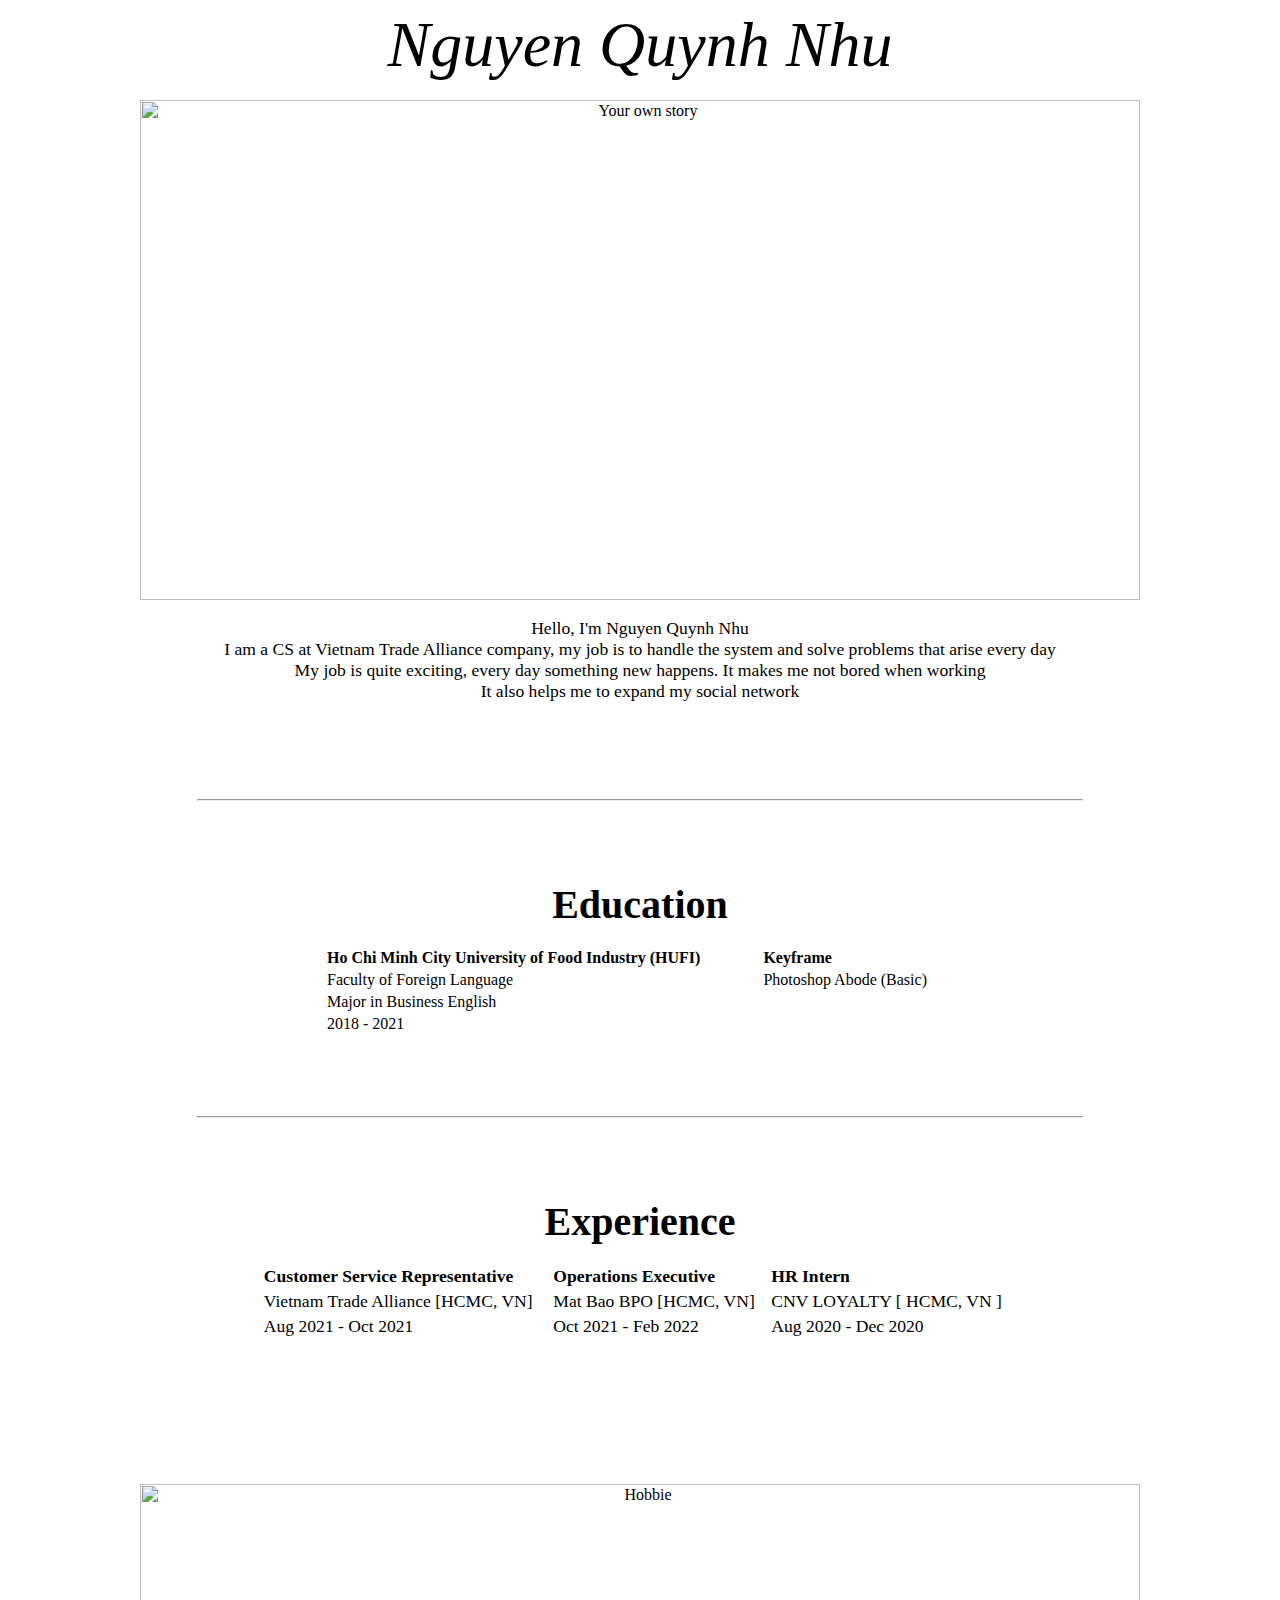
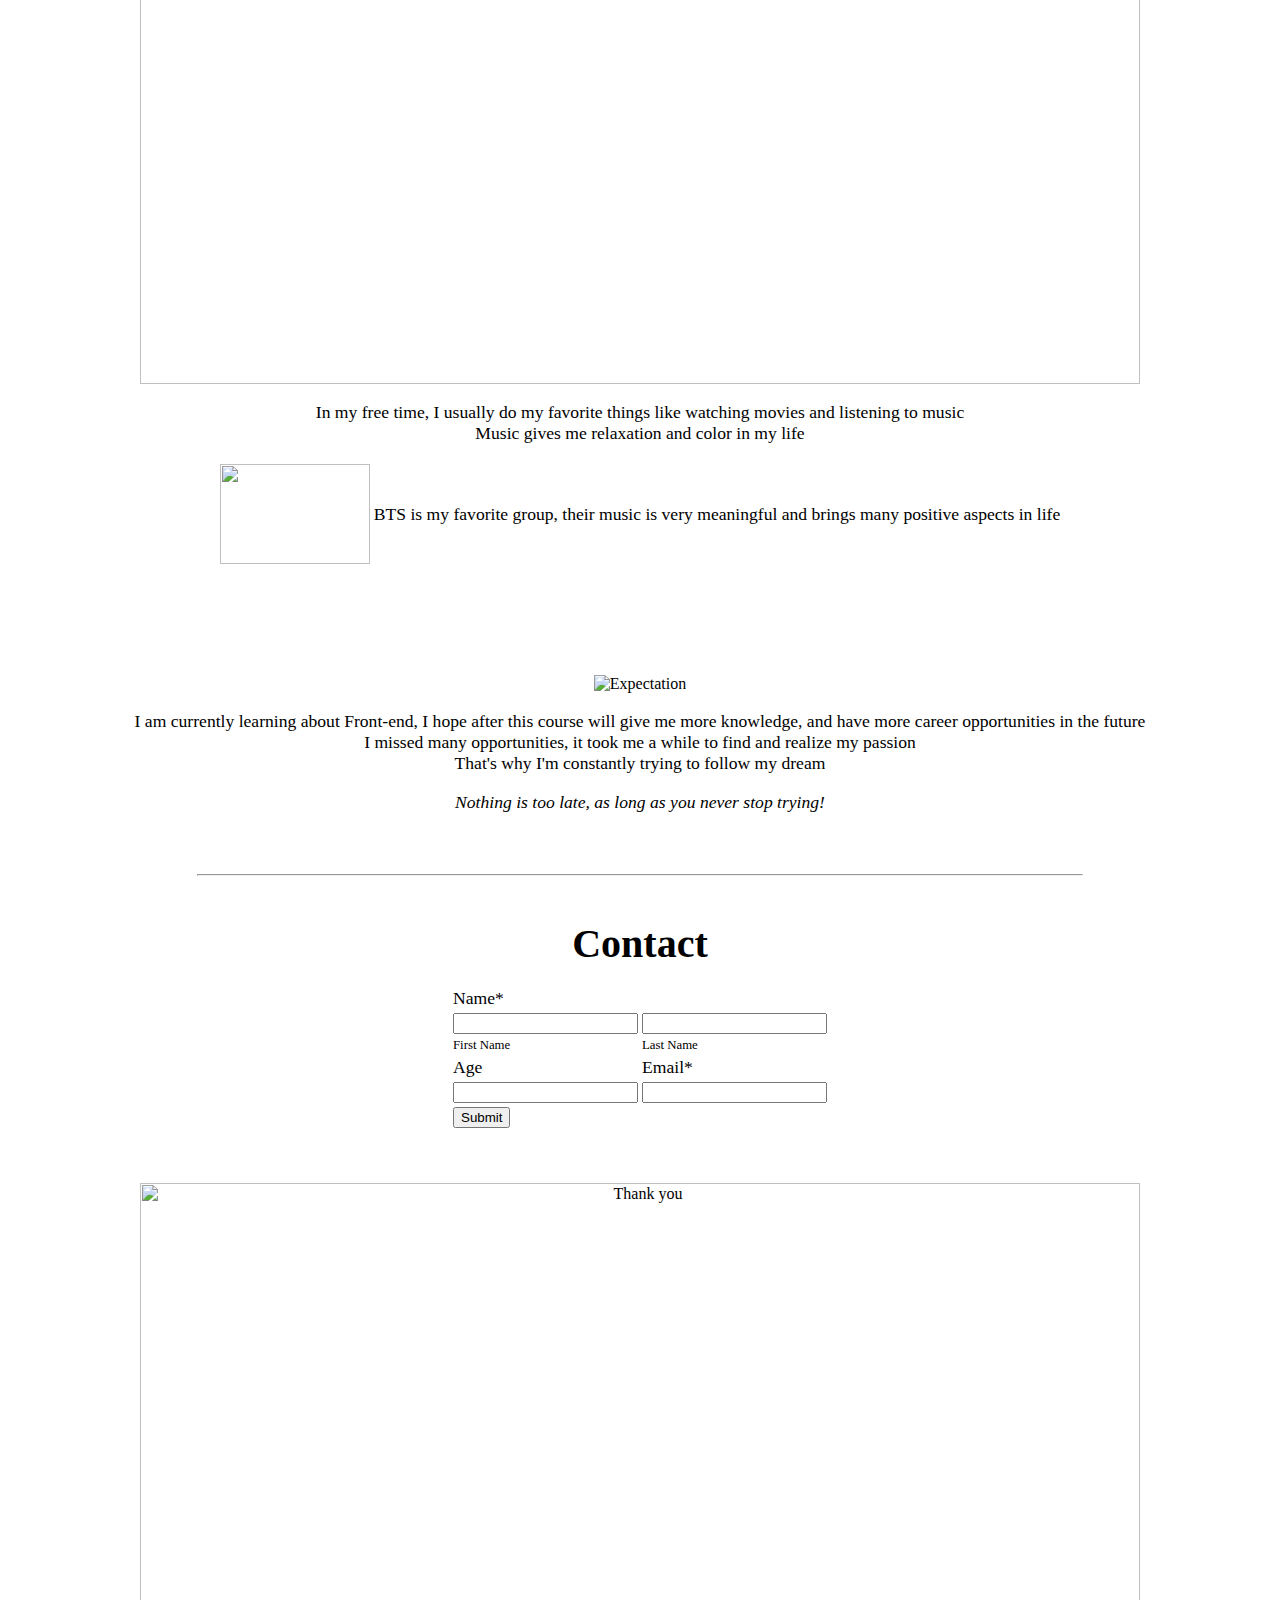
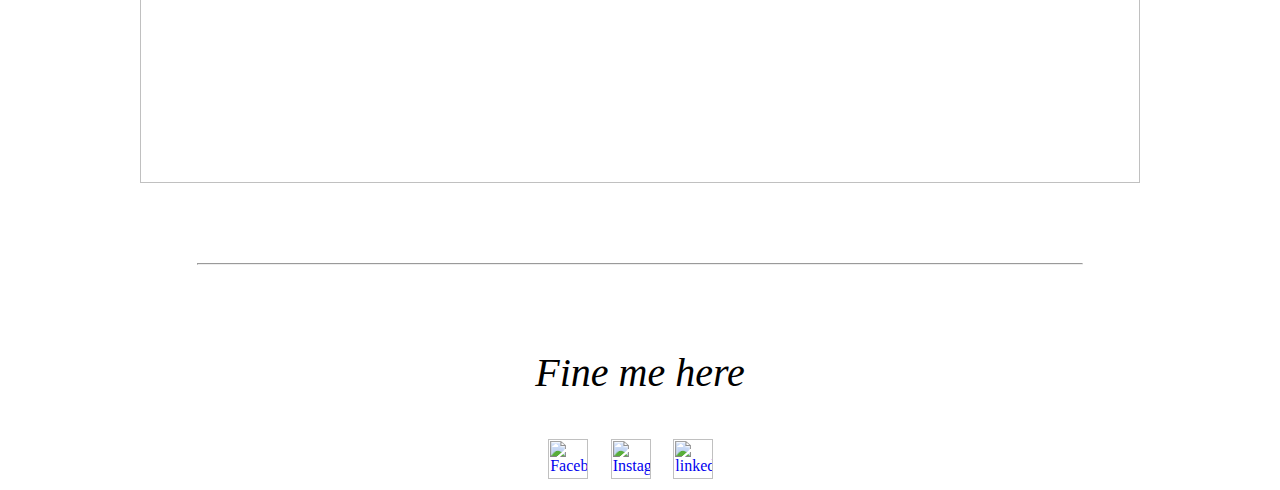
==== portfolio.html @ 015c7c38 "style:update style" ====
<html lang="en">
<head>
    <meta charset="UTF-8">
    <meta http-equiv="X-UA-Compatible" content="IE=edge">
    <meta name="viewport" content="width=device-width, initial-scale=1.0">
    <title>Nguyen Quynh Nhu</title>
</head>
<body style="background-image: url(https://img.freepik.com/free-vector/hand-painted-watercolor-pastel-sky-background_23-2148902771.jpg);
            background-repeat: no-repeat;
            background-attachment: fixed;
            background-size: cover;">
    <center>
        <em style="font-family:'Times New Roman', Times, serif;font-size: 400%;">Nguyen Quynh Nhu</em><br><br>
        <img src="https://marketplace.canva.com/EAFMQhQO3gM/1/0/1600w/canva-white-clean-story-desktop-wallpaper-M5PE4uPlW7Y.jpg" alt="Your own story" width="1000" height="500">
        <p style="font-family:'Times New Roman', Times, serif;font-size: 110%;">
            Hello, I'm Nguyen Quynh Nhu <br>
            I am a CS at Vietnam Trade Alliance company, my job is to handle the system and solve problems that arise every day <br>
            My job is quite exciting, every day something new happens. It makes me not bored when working <br>
            It also helps me to expand my social network
        </p>
    </center><br><br><br><br>
    <hr style="width: 70%;"><br><br><br><br>
    <center>
        <strong style="font-family:'Times New Roman', Times, serif;font-size: 250%;">Education</strong><br><br>
        <table style="width: 50%; font-family:'Times New Roman', Times, serif;font-size: 100%;">
            <tr>
                <td><strong>Ho Chi Minh City University of Food Industry (HUFI)</strong></td>
                <td><strong>Keyframe</strong></td>
            </tr>
            <tr>
                <td>Faculty of Foreign Language</td>
                <td>Photoshop Abode (Basic)</td>
            </tr>
            <tr>
                <td>Major in Business English</td>
            </tr>
            <tr><td>2018 - 2021</td></tr>
            </tbody>
        </table>
    </center><br><br><br><br>
    <hr style="width: 70%;"><br><br><br><br>
    <center>
        <strong style="font-family:'Times New Roman', Times, serif;font-size: 250%;">Experience</strong><br><br>
        <table style="width: 60%; font-family:'Times New Roman', Times, serif;font-size: 110%;">
            <tr>
                <td><strong>Customer Service Representative</strong></td>
                <td><strong>Operations Executive</strong></td>
                <td><strong>HR Intern</strong></td>
            </tr>
            <tr>
                <td>Vietnam Trade Alliance [HCMC, VN]</td>
                <td>Mat Bao BPO [HCMC, VN]</td>
                <td>CNV LOYALTY [ HCMC, VN ]</td>
            </tr>
            <tr>
                <td>Aug 2021 - Oct 2021</td>
                <td>Oct 2021 - Feb 2022</td>
                <td>Aug 2020 - Dec 2020</td>
            </tr>
        </table>
    </center><br><br>
    <br><br><br><br><br><br>
    <center>
        <img src="https://png.pngtree.com/thumb_back/fh260/background/20210918/pngtree-notes-light-blue-watercolor-graffiti-background-image_902985.png" alt="Hobbie" width="1000" height="500">
        <p style="font-family:'Times New Roman', Times, serif;font-size: 110%;">
            In my free time, I usually do my favorite things like watching movies and listening to music <br>
            Music gives me relaxation and color in my life
        </p>
        <table>
            <tr>
                <td><a href="https://www.youtube.com/channel/UCLkAepWjdylmXSltofFvsYQ"><img src="https://logos-world.net/wp-content/uploads/2020/04/BTS-Logo.png" alt="" width="150" height="100"></a></td>
                <td style="font-family:'Times New Roman', Times, serif;font-size: 110%;">BTS is my favorite group, their music is very meaningful and brings many positive aspects in life</td>
            </tr>
        </table>
    </center>
    <br><br><br><br><br><br>
    <center>
        <img src="https://thumbs.dreamstime.com/b/expectations-expectations-concept-word-cork-board-77228309.jpg" alt="Expectation">
        <p style="font-family:'Times New Roman', Times, serif;font-size: 110%;">
            I am currently learning about Front-end, I hope after this course will give me more knowledge, and have more career opportunities in the future <br>
            I missed many opportunities, it took me a while to find and realize my passion <br>
            That's why I'm constantly trying to follow my dream</p>
        <p style="font-family:'Times New Roman', Times, serif;font-size: 110%;">
            <em>Nothing is too late, as long as you never stop trying!</em>
        </p>
    </center><br><br>
    <hr style="width: 70%;"><br><br>
    <center>
        <strong style="font-family:'Times New Roman', Times, serif;font-size: 250%;">Contact</strong><br><br>
        <form action="mailto:nguyennhu9112000@gmail.com" method="post">
            <table style="width: 30%;">
                <tr style="font-family:'Times New Roman', Times, serif;font-size: 110%;">
                    <td><label for="Name">Name*</label></td>
                </tr>
                <tr>
                    <td><input type="text" name="Name*"></td>
                    <td><input type="text" name="Name*"></td>
                </tr>
                <tr style="font-family:'Times New Roman', Times, serif;font-size: 80%;">
                    <td><label for="Name">First Name</label></td>
                    <td><label for="Name">Last Name</label></td>
                </tr>
                <tr style="font-family:'Times New Roman', Times, serif;font-size: 110%;">
                    <td><label for="Age">Age</label></td>
                    <td><label for="Age">Email*</label></td>
                </tr>
                <tr>
                    <td><input type="text" name="Age*"></td>
                    <td><input type="text" name="Email*"></td>
                </tr>
                <tr>
                    <td><input type="submit" value="Submit"></td>
                </tr>
            </table>
        </form><br><br>
        <img src="https://cdn.shopify.com/s/files/1/0222/9834/products/shutterstock_141076960_1024x1024.jpg?v=1588711080" alt="Thank you" width="1000" height="600">
    </center><br><br><br><br>
    <hr style="width: 70%;"><br><br>
    <center>
        <p style="font-family:'Times New Roman', Times, serif;font-size: 250%;"><em>Fine me here</em></p>
        <table style="width: 15%;">
            <tr>
                <td><a href="https://www.facebook.com/profile.php?id=100010113585635"><img src="https://upload.wikimedia.org/wikipedia/commons/thumb/0/05/Facebook_Logo_%282019%29.png/1200px-Facebook_Logo_%282019%29.png" alt="Facebook" width="40" height="40"></a></td>
                <td><a href="https://www.instagram.com/nqnhu.mary/"><img src="https://upload.wikimedia.org/wikipedia/commons/thumb/e/e7/Instagram_logo_2016.svg/2048px-Instagram_logo_2016.svg.png" alt="Instagram" width="40" height="40"></a></td>
                <td><a href="https://www.linkedin.com/in/nhunguyennn/"><img src="https://cdn-icons-png.flaticon.com/512/174/174857.png" alt="linkedin" width="40" height="40"></a></td>
            </tr>
        </table>
    </center>
</body>
</html>
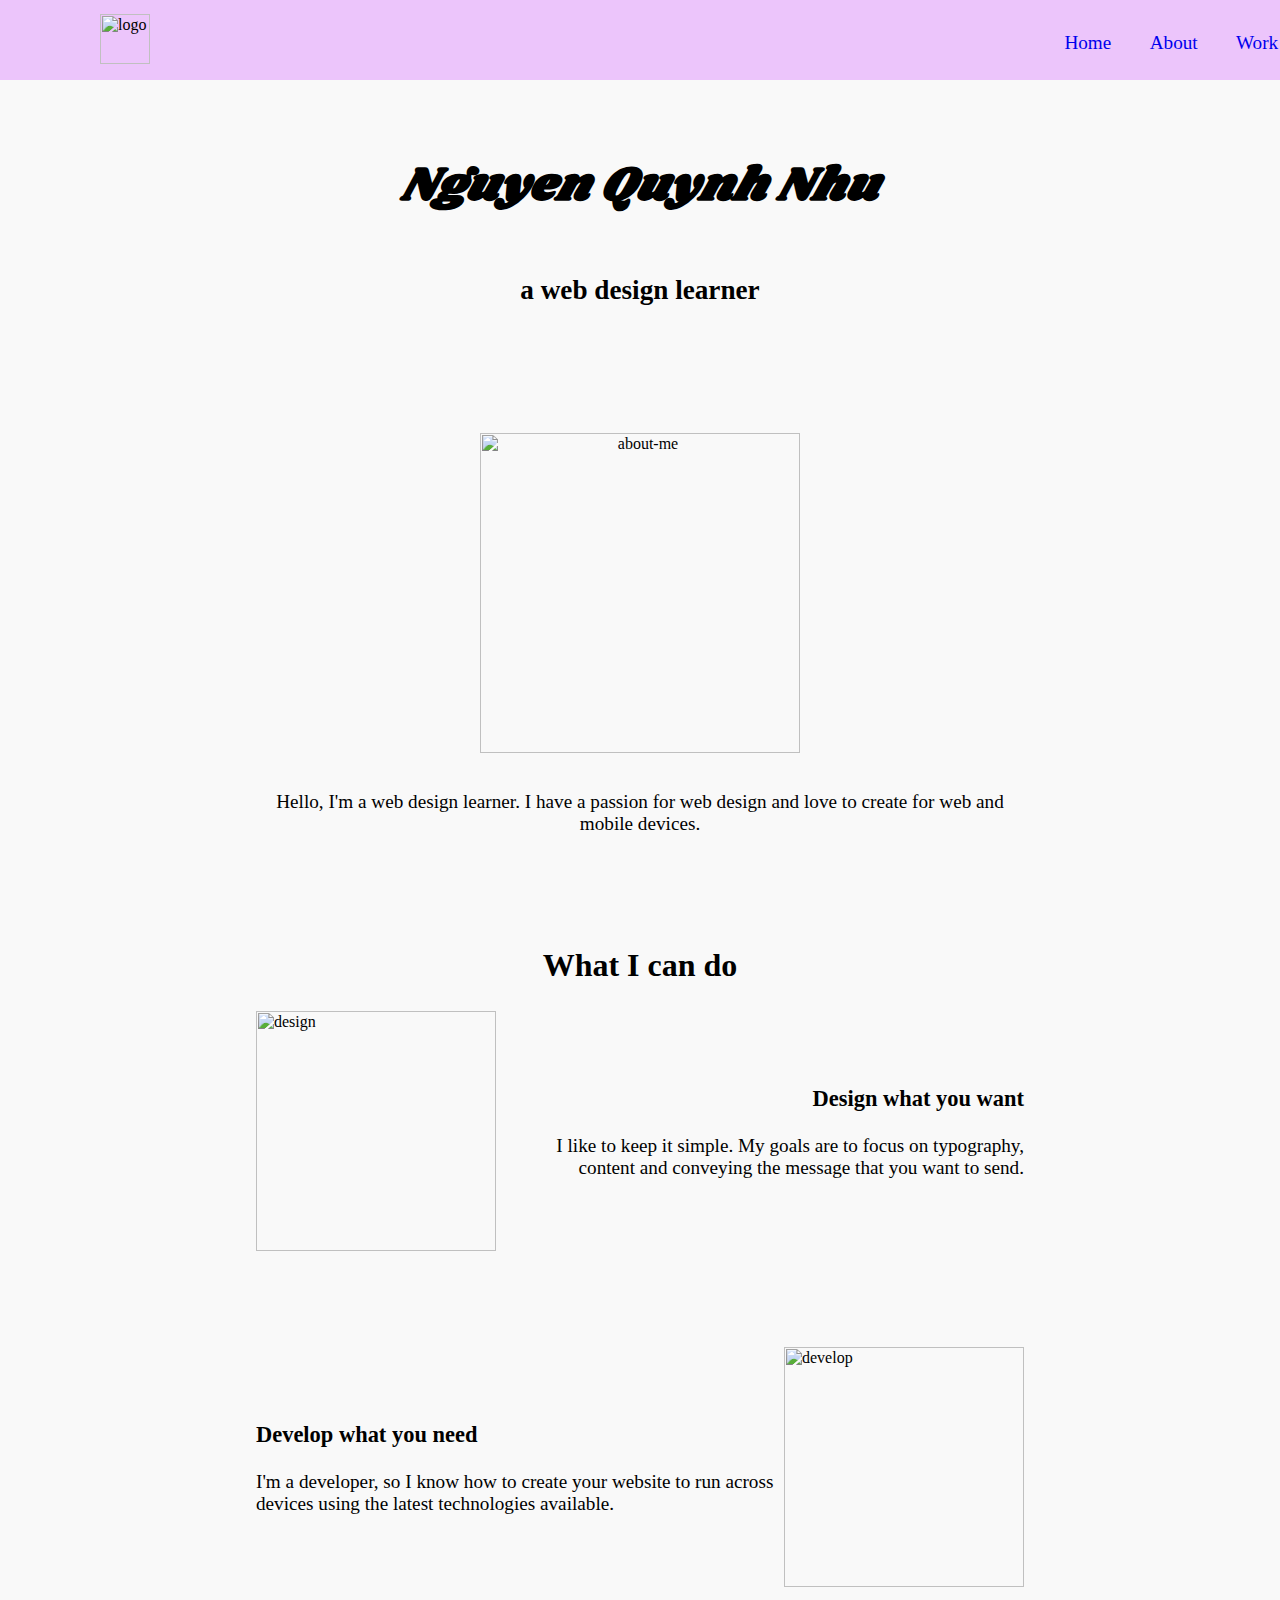
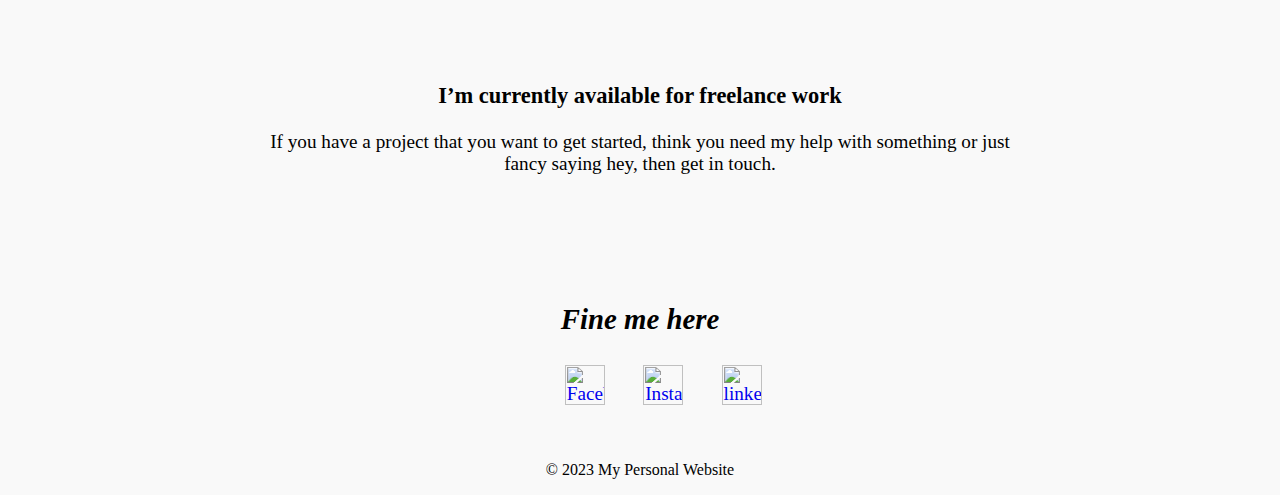
==== commit 0777f430: "type:feat" ====
--- a/portfolio.html
+++ b/portfolio.html
@@ -1,130 +1,93 @@
-<html lang="en">
-<head>
-    <meta charset="UTF-8">
-    <meta http-equiv="X-UA-Compatible" content="IE=edge">
-    <meta name="viewport" content="width=device-width, initial-scale=1.0">
-    <title>Nguyen Quynh Nhu</title>
-</head>
-<body style="background-image: url(https://img.freepik.com/free-vector/hand-painted-watercolor-pastel-sky-background_23-2148902771.jpg);
-            background-repeat: no-repeat;
-            background-attachment: fixed;
-            background-size: cover;">
-    <center>
-        <em style="font-family:'Times New Roman', Times, serif;font-size: 400%;">Nguyen Quynh Nhu</em><br><br>
-        <img src="https://marketplace.canva.com/EAFMQhQO3gM/1/0/1600w/canva-white-clean-story-desktop-wallpaper-M5PE4uPlW7Y.jpg" alt="Your own story" width="1000" height="500">
-        <p style="font-family:'Times New Roman', Times, serif;font-size: 110%;">
-            Hello, I'm Nguyen Quynh Nhu <br>
-            I am a CS at Vietnam Trade Alliance company, my job is to handle the system and solve problems that arise every day <br>
-            My job is quite exciting, every day something new happens. It makes me not bored when working <br>
-            It also helps me to expand my social network
-        </p>
-    </center><br><br><br><br>
-    <hr style="width: 70%;"><br><br><br><br>
-    <center>
-        <strong style="font-family:'Times New Roman', Times, serif;font-size: 250%;">Education</strong><br><br>
-        <table style="width: 50%; font-family:'Times New Roman', Times, serif;font-size: 100%;">
-            <tr>
-                <td><strong>Ho Chi Minh City University of Food Industry (HUFI)</strong></td>
-                <td><strong>Keyframe</strong></td>
-            </tr>
-            <tr>
-                <td>Faculty of Foreign Language</td>
-                <td>Photoshop Abode (Basic)</td>
-            </tr>
-            <tr>
-                <td>Major in Business English</td>
-            </tr>
-            <tr><td>2018 - 2021</td></tr>
-            </tbody>
-        </table>
-    </center><br><br><br><br>
-    <hr style="width: 70%;"><br><br><br><br>
-    <center>
-        <strong style="font-family:'Times New Roman', Times, serif;font-size: 250%;">Experience</strong><br><br>
-        <table style="width: 60%; font-family:'Times New Roman', Times, serif;font-size: 110%;">
-            <tr>
-                <td><strong>Customer Service Representative</strong></td>
-                <td><strong>Operations Executive</strong></td>
-                <td><strong>HR Intern</strong></td>
-            </tr>
-            <tr>
-                <td>Vietnam Trade Alliance [HCMC, VN]</td>
-                <td>Mat Bao BPO [HCMC, VN]</td>
-                <td>CNV LOYALTY [ HCMC, VN ]</td>
-            </tr>
-            <tr>
-                <td>Aug 2021 - Oct 2021</td>
-                <td>Oct 2021 - Feb 2022</td>
-                <td>Aug 2020 - Dec 2020</td>
-            </tr>
-        </table>
-    </center><br><br>
-    <br><br><br><br><br><br>
-    <center>
-        <img src="https://png.pngtree.com/thumb_back/fh260/background/20210918/pngtree-notes-light-blue-watercolor-graffiti-background-image_902985.png" alt="Hobbie" width="1000" height="500">
-        <p style="font-family:'Times New Roman', Times, serif;font-size: 110%;">
-            In my free time, I usually do my favorite things like watching movies and listening to music <br>
-            Music gives me relaxation and color in my life
-        </p>
-        <table>
-            <tr>
-                <td><a href="https://www.youtube.com/channel/UCLkAepWjdylmXSltofFvsYQ"><img src="https://logos-world.net/wp-content/uploads/2020/04/BTS-Logo.png" alt="" width="150" height="100"></a></td>
-                <td style="font-family:'Times New Roman', Times, serif;font-size: 110%;">BTS is my favorite group, their music is very meaningful and brings many positive aspects in life</td>
-            </tr>
-        </table>
-    </center>
-    <br><br><br><br><br><br>
-    <center>
-        <img src="https://thumbs.dreamstime.com/b/expectations-expectations-concept-word-cork-board-77228309.jpg" alt="Expectation">
-        <p style="font-family:'Times New Roman', Times, serif;font-size: 110%;">
-            I am currently learning about Front-end, I hope after this course will give me more knowledge, and have more career opportunities in the future <br>
-            I missed many opportunities, it took me a while to find and realize my passion <br>
-            That's why I'm constantly trying to follow my dream</p>
-        <p style="font-family:'Times New Roman', Times, serif;font-size: 110%;">
-            <em>Nothing is too late, as long as you never stop trying!</em>
-        </p>
-    </center><br><br>
-    <hr style="width: 70%;"><br><br>
-    <center>
-        <strong style="font-family:'Times New Roman', Times, serif;font-size: 250%;">Contact</strong><br><br>
-        <form action="mailto:nguyennhu9112000@gmail.com" method="post">
-            <table style="width: 30%;">
-                <tr style="font-family:'Times New Roman', Times, serif;font-size: 110%;">
-                    <td><label for="Name">Name*</label></td>
-                </tr>
-                <tr>
-                    <td><input type="text" name="Name*"></td>
-                    <td><input type="text" name="Name*"></td>
-                </tr>
-                <tr style="font-family:'Times New Roman', Times, serif;font-size: 80%;">
-                    <td><label for="Name">First Name</label></td>
-                    <td><label for="Name">Last Name</label></td>
-                </tr>
-                <tr style="font-family:'Times New Roman', Times, serif;font-size: 110%;">
-                    <td><label for="Age">Age</label></td>
-                    <td><label for="Age">Email*</label></td>
-                </tr>
-                <tr>
-                    <td><input type="text" name="Age*"></td>
-                    <td><input type="text" name="Email*"></td>
-                </tr>
-                <tr>
-                    <td><input type="submit" value="Submit"></td>
-                </tr>
-            </table>
-        </form><br><br>
-        <img src="https://cdn.shopify.com/s/files/1/0222/9834/products/shutterstock_141076960_1024x1024.jpg?v=1588711080" alt="Thank you" width="1000" height="600">
-    </center><br><br><br><br>
-    <hr style="width: 70%;"><br><br>
-    <center>
-        <p style="font-family:'Times New Roman', Times, serif;font-size: 250%;"><em>Fine me here</em></p>
-        <table style="width: 15%;">
-            <tr>
-                <td><a href="https://www.facebook.com/profile.php?id=100010113585635"><img src="https://upload.wikimedia.org/wikipedia/commons/thumb/0/05/Facebook_Logo_%282019%29.png/1200px-Facebook_Logo_%282019%29.png" alt="Facebook" width="40" height="40"></a></td>
-                <td><a href="https://www.instagram.com/nqnhu.mary/"><img src="https://upload.wikimedia.org/wikipedia/commons/thumb/e/e7/Instagram_logo_2016.svg/2048px-Instagram_logo_2016.svg.png" alt="Instagram" width="40" height="40"></a></td>
-                <td><a href="https://www.linkedin.com/in/nhunguyennn/"><img src="https://cdn-icons-png.flaticon.com/512/174/174857.png" alt="linkedin" width="40" height="40"></a></td>
-            </tr>
-        </table>
-    </center>
-</body>
+<html lang="en">
+<head>
+    <meta charset="UTF-8">
+    <meta http-equiv="X-UA-Compatible" content="IE=edge">
+    <meta name="viewport" content="width=device-width, initial-scale=1.0">
+    <title>Nguyen Quynh Nhu</title>
+    <link rel="stylesheet" href="style.css">
+    <link rel="icon" type="x-icon" href="image/logo.png">
+    <link rel="preconnect" href="https://fonts.googleapis.com">
+    <link rel="preconnect" href="https://fonts.gstatic.com" crossorigin>
+    <link href="https://fonts.googleapis.com/css2?family=Shrikhand&display=swap" rel="stylesheet">
+</head>
+<body>
+    <header>
+        <div class="nav-top">
+            <div id="logo">
+                <img src="image/logo.png" alt="logo">
+            </div>
+            <div class="menu">
+                <nav>
+                    <ul class="nav-list">
+                        <li><a href="#title">Home</a></li>
+                        <li><a href="#hello">About</a></li>
+                        <li><a href="#work">Work</a></li>
+                        <li><a href="#contact">Contact</a></li>
+                    </ul>
+                </nav>
+            </div>
+        </div>    
+    </header>
+    <main>
+        <div id="title">
+            <div class="row">
+                <h2>
+                    <em>Nguyen Quynh Nhu</em>
+                </h2>
+                <p>a web design learner</p>
+            </div>
+            <!--row-->
+        </div>
+        <!--title-->
+        <div id="content">
+            <div id="hello">
+                <img src="image/about-me.png" alt="about-me">
+                <p>
+                    Hello, I'm a web design learner. I have a passion for web design and love to create for web and mobile devices.
+                </p>
+            </div>
+            <!--hello-->
+            <div id="work">
+                <div><h2>What I can do</h2></div>
+                <div>
+                    <div class="work-1">
+                        <img src="image/design.png" alt="design">
+                        <div class="text-1">
+                            <h3>Design what you want</h3>
+                            <p>I like to keep it simple. My goals are to focus on typography, content and conveying the message that you want to send.</p>
+                        </div>
+                    </div>
+                    <div class="work-1">
+                        <div class="text-2">
+                            <h3>Develop what you need</h3>
+                            <p>I'm a developer, so I know how to create your website to run across devices using the latest technologies available.</p>
+                        </div>
+                        <img src="image/develop.png" alt="develop">
+                    </div>
+                    <div id="work-2">
+                        <h3>I’m currently available for freelance work</h3>
+                        <p>If you have a project that you want to get started, think you need my help with something or just fancy saying hey, then get in touch.</p>
+                    </div>
+                </div>
+            </div>
+            <!--work-->
+        </div>
+        <!--content-->
+        <div id="contact">
+                <div>
+                    <p><em>Fine me here</em></p>
+                </div>
+                <div class="link">
+                    <ul>
+                        <li><a href="https://www.facebook.com/profile.php?id=100010113585635"><img src="image/Facebook.webp" alt="Facebook" width="40" height="40"></a></li>
+                        <li><a href="https://www.instagram.com/nqnhu.mary/"><img src="image/Instagram.webp" alt="Instagram" width="40" height="40"></a></li>
+                        <li><a href="https://www.linkedin.com/in/nhunguyennn/"><img src="image/linkedin.png" alt="linkedin" width="40" height="40"></a></li>
+                    </ul>
+                </div>
+        </div>
+    </main>
+    <footer>
+        <p>© 2023 My Personal Website</p>
+    </footer>
+</body>
 </html>--- a/style.css
+++ b/style.css
@@ -0,0 +1,149 @@
+body{
+    background-color: F9F9F9;
+    background-repeat: no-repeat;
+    background-attachment: fixed;
+    background-size: cover;
+    font-family: 'Times New Roman', Times, serif;;
+    margin: 0;
+}
+
+.nav-top{
+    display: inline-block;
+    position: fixed;
+    top: 0;
+    background-color: ECC5FB;
+    width: 1560px;
+    height: 80px;
+}
+
+#logo{
+    display: flex;
+    flex-direction: row;
+    position: relative;
+    left: 100px;
+    top: 14px;
+    float: left;
+}
+
+#logo img{
+    width: 50px;
+}
+
+.menu{
+    padding-left: 60%;
+    padding-top: 1%;
+    display: flex;
+    flex-direction: row;
+}
+
+.nav-list li{
+    display: block;
+    float: left;
+    font-size: 120%;
+    margin: 0 0 0 2em;
+    font-weight: 500;
+}
+
+.nav-list a{
+    text-decoration: none;
+}
+
+main{
+    padding-top: 5em;
+    padding-bottom: 5rem;
+}
+
+#title .row{
+    padding-left: 30%;
+    padding-right: 30%;
+    padding-top: 4%;
+    padding-bottom: 4%;
+    background-image: url(image/background.jpg);
+    background-size: 100%;
+    text-align: center;
+}
+
+h2 em{
+    font-size: 200%;
+    font-family: 'Shrikhand', cursive;
+}
+
+#title p{
+    margin-top: 2em;
+    font-size: 170%;
+    font-weight: 700;
+}
+
+#content{
+    padding-top: 3em;
+    padding-left: 20%;
+    padding-right: 20%;
+}
+
+#hello{
+    text-align: center;
+    margin-bottom: 7em;
+}
+
+#hello img{
+    width: 20em;
+}
+
+#hello p{
+    font-size: 120%;
+    margin-top: 2em;
+}
+
+#work h2{
+    text-align: center;
+    font-size: 200%;
+}
+
+.work-1{
+    display: flex;
+    flex-direction: row;
+    align-items: center;
+    margin-bottom: 6em;
+}
+
+.text-1{
+    text-align: right;
+    font-size: 120%;
+}
+
+.work-1 img{
+    width: 15em;
+}
+
+.text-2{
+    text-align: left;
+    font-size: 120%;
+}
+
+#work-2{
+    text-align: center;
+    margin-bottom: 2em;
+    font-size: 120%;
+}
+
+#contact p{
+    text-align: center;
+    font-size: 180%;
+    font-weight: 800;
+    margin-top: 8rem;
+}
+
+.link{
+    padding-left: 38%;
+}
+
+.link li{
+    display: block;
+    float: left ;
+    font-size: 120%;
+    margin: 0 0 0 2em;
+}
+
+footer{
+    text-align: center;
+}